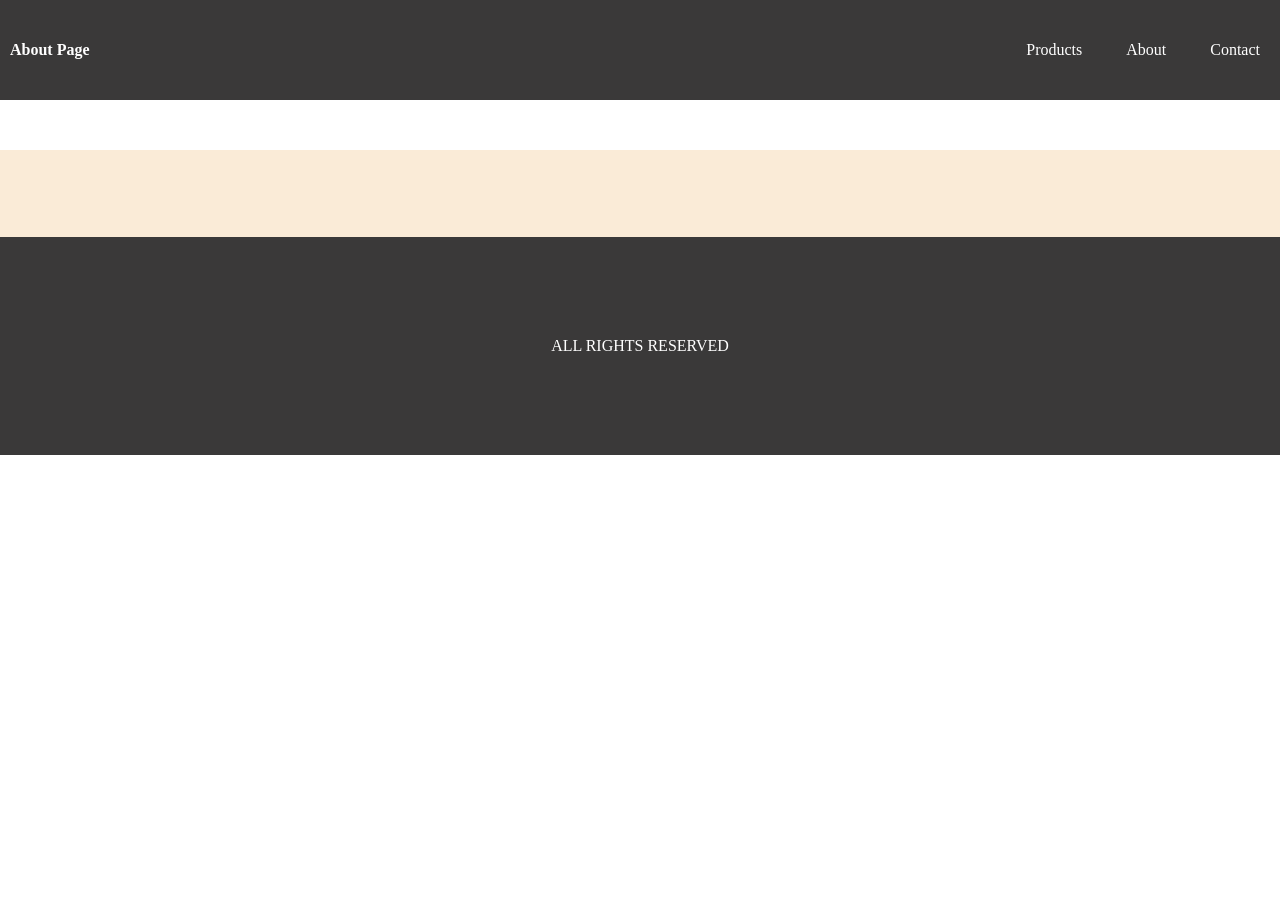
==== about.html @ 54720e0a "first commit" ====
<!DOCTYPE html>
<html lang="en">
<head>
    <meta charset="UTF-8">
    <meta name="viewport" content="width=device-width, initial-scale=1.0">
    <title>Home Page</title>

    <link rel="stylesheet" href="styles.css">
</head>
<body>
    <div>
        <header>
            <div class="nav">
                <label class="hero">About Page</label>
                <ul>
                    <li><a href="home.html">Products</a></li>
                    <li><a href="products.html">About</a></li>
                    <li><a href="contact.html">Contact</a></li>
                </ul>
            </div>
            <h1>  </h1>
        </header>
    </div>
    <div class="body">
        <section>
            <article>
                <h2></h2>
                <p>
                  
                </p>
            </article>  
        </section>
    </div>
    <div>
        <footer>
            ALL RIGHTS RESERVED
        </footer>
    </div>
    
</body>
</html>
---- styles.css ----
body{
    top: 0;
    margin: 0;
}
.hero{
    color: #fff;
    margin: 10px;
    font-weight: bold;

}

.nav{
    width: 100%;
    height: 100px;
    background-color: #3a3939;
    border-bottom-left-radius: 0px;
    border-bottom-right-radius: 0px;
}

.red{
    color: red;
}

.green{
    color: green;
}

.nav{
    display: flex;
    justify-content: space-between;
    align-items: center;
    
}

.nav ul li{
    display: inline;
    margin: 0 10px;
}

.nav ul li a{
    color: #fff;
    text-decoration: none;
    padding: 5px 10px;
}

h1{
    text-align: center;
    margin-top: 50px;
    font-size: 50px;
}

.body{
    display: flex;
    flex-direction: row;
    margin-top: 50px;
    font-size: 22px;
    padding: 30px;
    background-color: antiquewhite;
    
}

footer{
    padding: 100px;
    background-color: #3a3939;
    color: #fff;
    text-align: center;
}
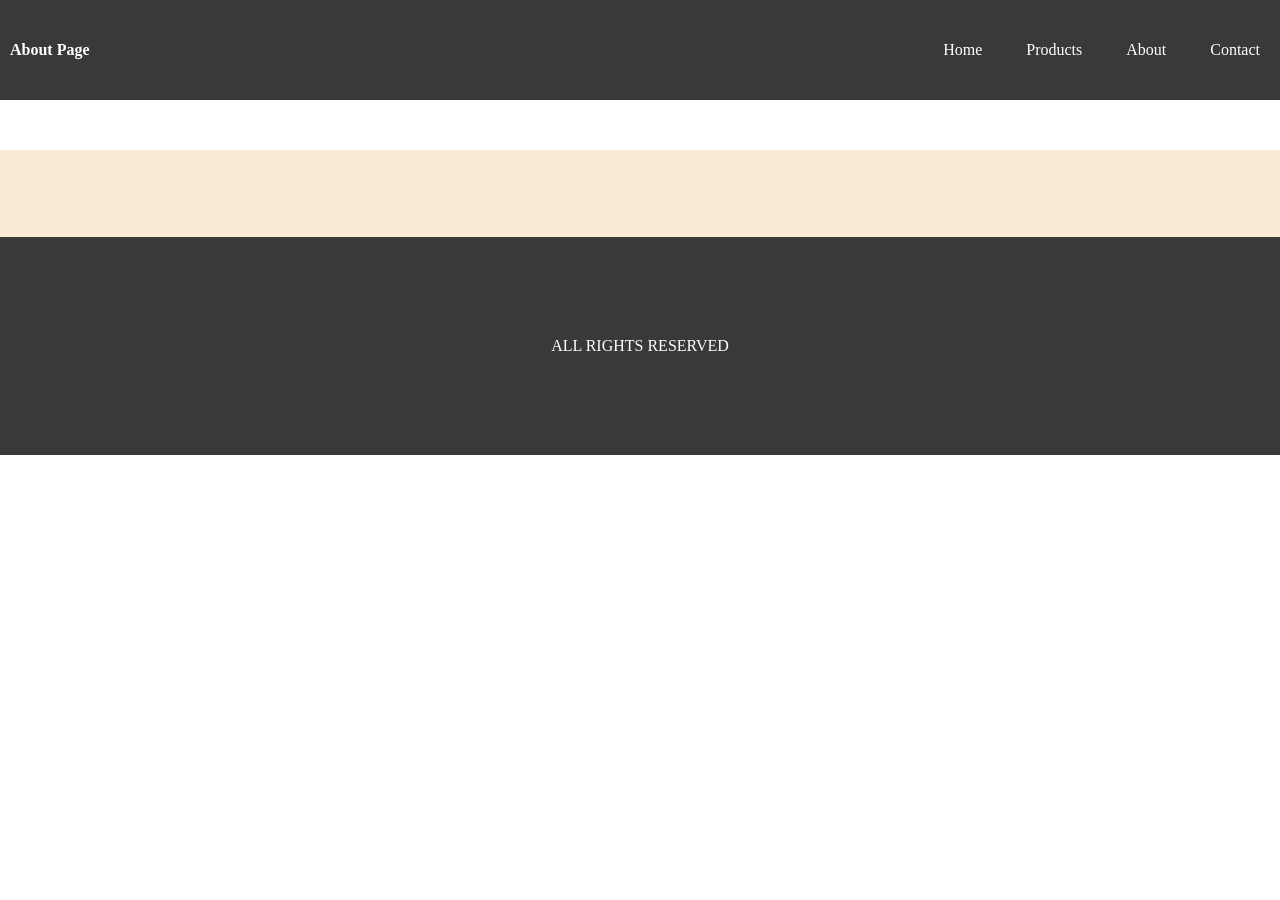
==== commit c14a4a0e: "initial commit" ====
--- a/about.html
+++ b/about.html
@@ -5,7 +5,7 @@
     <meta name="viewport" content="width=device-width, initial-scale=1.0">
     <title>Home Page</title>
 
-    <link rel="stylesheet" href="styles.css">
+    <link rel="stylesheet" href="styled.css">
 </head>
 <body>
     <div>
@@ -13,8 +13,9 @@
             <div class="nav">
                 <label class="hero">About Page</label>
                 <ul>
-                    <li><a href="home.html">Products</a></li>
-                    <li><a href="products.html">About</a></li>
+                    <li><a href="index.html">Home</a></li>
+                    <li><a href="products.html">Products</a></li>
+                    <li><a href="about.html">About</a></li>
                     <li><a href="contact.html">Contact</a></li>
                 </ul>
             </div>
--- a/styled.css
+++ b/styled.css
@@ -0,0 +1,73 @@
+body{
+    top: 0;
+    margin: 0;
+}
+.hero{
+    color: #fff;
+    margin: 10px;
+    font-weight: bold;
+
+}
+
+.nav{
+    width: 100%;
+    height: 100px;
+    background-color: #3a3939;
+    border-bottom-left-radius: 0px;
+    border-bottom-right-radius: 0px;
+}
+
+ul li a:hover {
+  background-color: rgb(90, 89, 88);
+  color: brown;
+  border-radius: 70px;
+}
+
+.red{
+    color: red;
+}
+
+.green{
+    color: green;
+}
+
+.nav{
+    display: flex;
+    justify-content: space-between;
+    align-items: center;
+    
+}
+
+.nav ul li{
+    display: inline;
+    margin: 0 10px;
+}
+
+.nav ul li a{
+    color: #fff;
+    text-decoration: none;
+    padding: 5px 10px;
+}
+
+h1{
+    text-align: center;
+    margin-top: 50px;
+    font-size: 50px;
+}
+
+.body{
+    display: flex;
+    flex-direction: row;
+    margin-top: 50px;
+    font-size: 22px;
+    padding: 30px;
+    background-color: antiquewhite;
+    
+}
+
+footer{
+    padding: 100px;
+    background-color: #3a3939;
+    color: #fff;
+    text-align: center;
+}
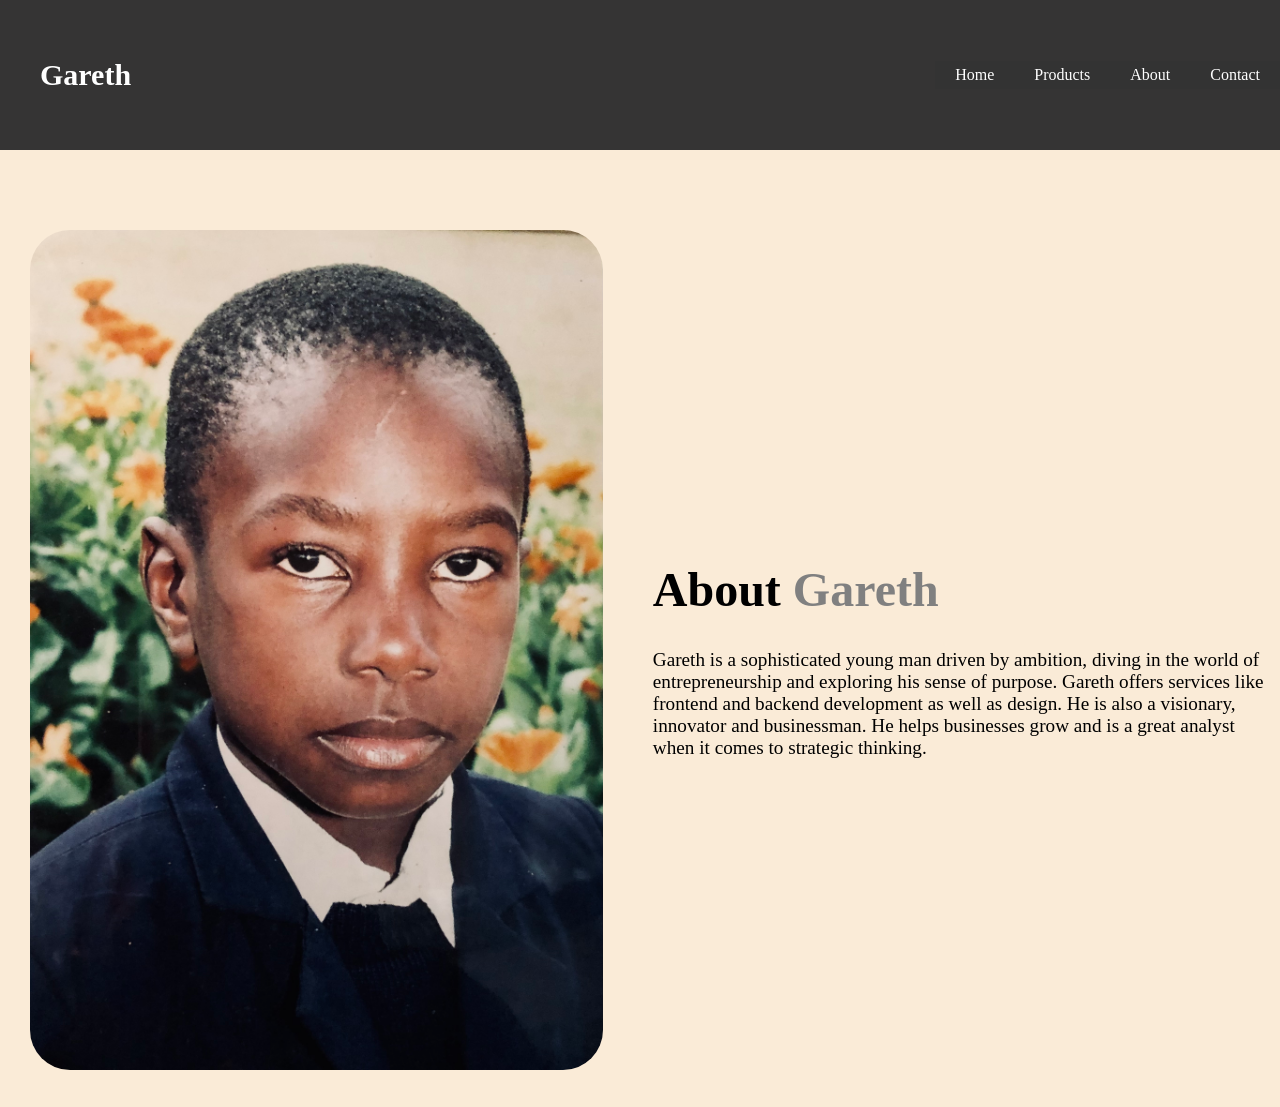
==== commit d7966e09: "intial commit" ====
--- a/about.html
+++ b/about.html
@@ -3,39 +3,65 @@
 <head>
     <meta charset="UTF-8">
     <meta name="viewport" content="width=device-width, initial-scale=1.0">
-    <title>Home Page</title>
+    <title>About - Gareth's Portfolio</title>
 
-    <link rel="stylesheet" href="styled.css">
+    <link rel="stylesheet" href="style.css">
+    <style>
+        @media (max-width: 768px) {
+            .nav ul {
+                flex-direction: column;
+                align-items: center;
+            }
+            .nav ul li {
+                margin: 5px 0;
+            }
+            h1 {
+                font-size: 1.8rem;
+            }
+            h2 {
+                font-size: 1.5rem;
+            }
+            p {
+                font-size: 0.9rem;
+            }
+            .bay {
+                font-size: 0.9rem;
+                padding: 8px 16px;
+            }
+        }
+        @media (min-width: 1200px) {
+            h1 {
+                font-size: 3rem;
+            }
+            h2 {
+                font-size: 2.5rem;
+            }
+            p {
+                font-size: 1.2rem;
+            }
+        }
+    </style>
 </head>
 <body>
-    <div>
-        <header>
-            <div class="nav">
-                <label class="hero">About Page</label>
-                <ul>
-                    <li><a href="index.html">Home</a></li>
-                    <li><a href="products.html">Products</a></li>
-                    <li><a href="about.html">About</a></li>
-                    <li><a href="contact.html">Contact</a></li>
-                </ul>
-            </div>
-            <h1>  </h1>
-        </header>
+    <div class="nav">
+        <label class="hero">Gareth</label>
+        <ul>
+            <li><a href="index.html">Home</a></li>
+            <li><a href="products.html">Products</a></li>
+            <li><a href="about.html">About</a></li>
+            <li><a href="contact.html">Contact</a></li>
+            
+        </ul>
+    </div >
+    <div class="body">
+        <div class="pic"><img src="image0.jpeg" alt="" width="100%" height="auto" ></div>
+        <div>
+            <h1>About <span class="red">Gareth</span></h1>
+            <p> 
+              Gareth is a sophisticated young man driven by ambition, diving in the world of entrepreneurship and exploring his sense of purpose. Gareth offers services like frontend and backend development as well as design. He is also a visionary, innovator and businessman. He helps businesses grow and is a great analyst when it comes to strategic thinking.
+            </p>
+        </div>
     </div>
-    <div class="body">
-        <section>
-            <article>
-                <h2></h2>
-                <p>
-                  
-                </p>
-            </article>  
-        </section>
-    </div>
-    <div>
-        <footer>
-            ALL RIGHTS RESERVED
-        </footer>
     </div>
     
 </body>
--- a/style.css
+++ b/style.css
@@ -0,0 +1,253 @@
+﻿/*Base style for mobile devices*/
+
+body{
+    top: 0;
+    margin: 0;
+    background-color: antiquewhite;
+    color: brown;
+}
+
+/*For devices with a minimum width of 768px */
+@media screen  and (min-width: 100% ){
+    body{
+    background-color: antiquewhite;
+    color: white;
+    
+}
+}
+
+@media screen  and (max-width: 100% ){
+    body{
+    background-color: antiquewhite;
+    color: white;
+}
+}
+
+*{
+    box-sizing: border-box;
+}
+
+span{
+    color: brown;
+}
+
+
+.hero{
+    color: #fff;
+    margin: 10px;
+    font-weight: bold;
+    font-size: 30px;
+    padding: 30px;
+}
+
+ul {
+  list-style-type: none;
+  margin: 0;
+  padding: 0;
+  background-color: #333333;
+  display: flex;
+}
+
+ul li a {
+  display: block;
+  color: white;
+  padding: 14px 16px;
+  text-decoration: none;
+}
+
+ul li a:hover {
+  background-color: rgb(90, 89, 88);
+  color: brown;
+  border-radius: 70px;
+}
+
+/* For viewport width 600px or less, make the menu links stack on top of each other */
+@media screen and (max-width: 600px) {
+  ul {flex-direction: column;}
+}
+
+.nav{
+    width: 100%;
+    height: 150px;
+    background-color: rgb(53, 52, 52);
+    border-bottom-left-radius: 0px;
+    border-bottom-right-radius: 0px;
+    border: brown;
+}
+
+.red{
+    color: grey;
+}
+
+.green{
+    color: black;
+}
+
+.nav{
+    display: flex;
+    justify-content: space-between;
+    align-items: center;
+    
+}
+
+.nav ul li{
+    display: inline;
+    margin: 0 10px;
+}
+
+.nav ul li a{
+    color: #ffffff;
+    text-decoration: none;
+    padding: 5px 10px;
+}
+
+.body{
+    display: flex;
+    justify-content: space-evenly;
+    align-items: center;
+    margin-top: 50px;
+    font-size: 30px;
+    color: black;
+    
+}
+
+.pic img{
+    border-radius: 40px;
+}
+
+.pic{
+    width: auto;
+    height: auto;
+    margin-right: 20px;
+    padding: 30px;
+}
+
+
+
+button{
+    padding: 10px 20px;
+    background-color: #000000;
+    color: #fff;
+    border: none;
+    cursor: pointer;
+    border-radius: 20px;
+    width: 150px;
+    height: 50px;
+}
+
+
+
+h2{
+    font-size: 50px;
+    color: black;
+    text-align: center;
+
+}
+
+.just{
+    display: flex;
+    flex-direction: row;
+    margin-top: 50px;
+    font-size: 35px;
+    color: black;
+    padding: 30px;
+    background-color: antiquewhite;
+    height: 850px;
+    text-align: left;
+}
+
+.projects{
+    display: grid;
+    display: flex;
+    justify-content: space-evenly;
+    align-items: center;
+    margin-top: 50px;
+    font-size: 30px;
+    color: black;
+
+}
+
+.all{
+    text-align: center;
+}
+
+.pop{
+    text-decoration: none;
+    list-style: none;
+}
+
+.projects img{
+    border-radius: 30px;
+    margin: 20px;
+    width: 400px;
+    height: 400px;
+    justify-content: space-evenly;
+}
+
+.projects p{
+    font-size: 30px;
+    color: #000000;
+    padding: 20px;
+}
+
+.design{
+    margin: 20px;
+}
+
+.design img{
+    border-radius: 30px;
+}
+
+section{
+    display: flex;
+    flex-direction: row;
+    margin-top: 50px;
+    font-size: 22px;
+    padding: 30px;
+    background-color: antiquewhite;
+    color: black;
+}
+
+.connect{
+    display: flex;
+    flex-direction: row;
+    margin-top: 50px;
+    font-size: 22px;
+    padding: 30px;
+    background-color: antiquewhite;
+    color: black;
+    
+}
+
+.bay a{
+    text-decoration: none;
+    font-size: medium;
+    color: #fff;
+}
+
+.card{
+    background-color: #fff;
+    padding: 20px;
+    margin: 10px;
+    border-radius: 10px;
+    box-shadow: 0 2px 5px rgba(0,0,0,0.1);
+    font-size: 25px;
+    display: grid;
+    justify-content: space-evenly;
+}
+
+
+footer{
+    padding: 70px;
+    background-color: #3a3939;
+    color: #fff;
+    text-align: center;
+}
+
+button:hover {
+  background-color: gray;
+  color: black;
+  border-radius: 70px;
+}
+
+
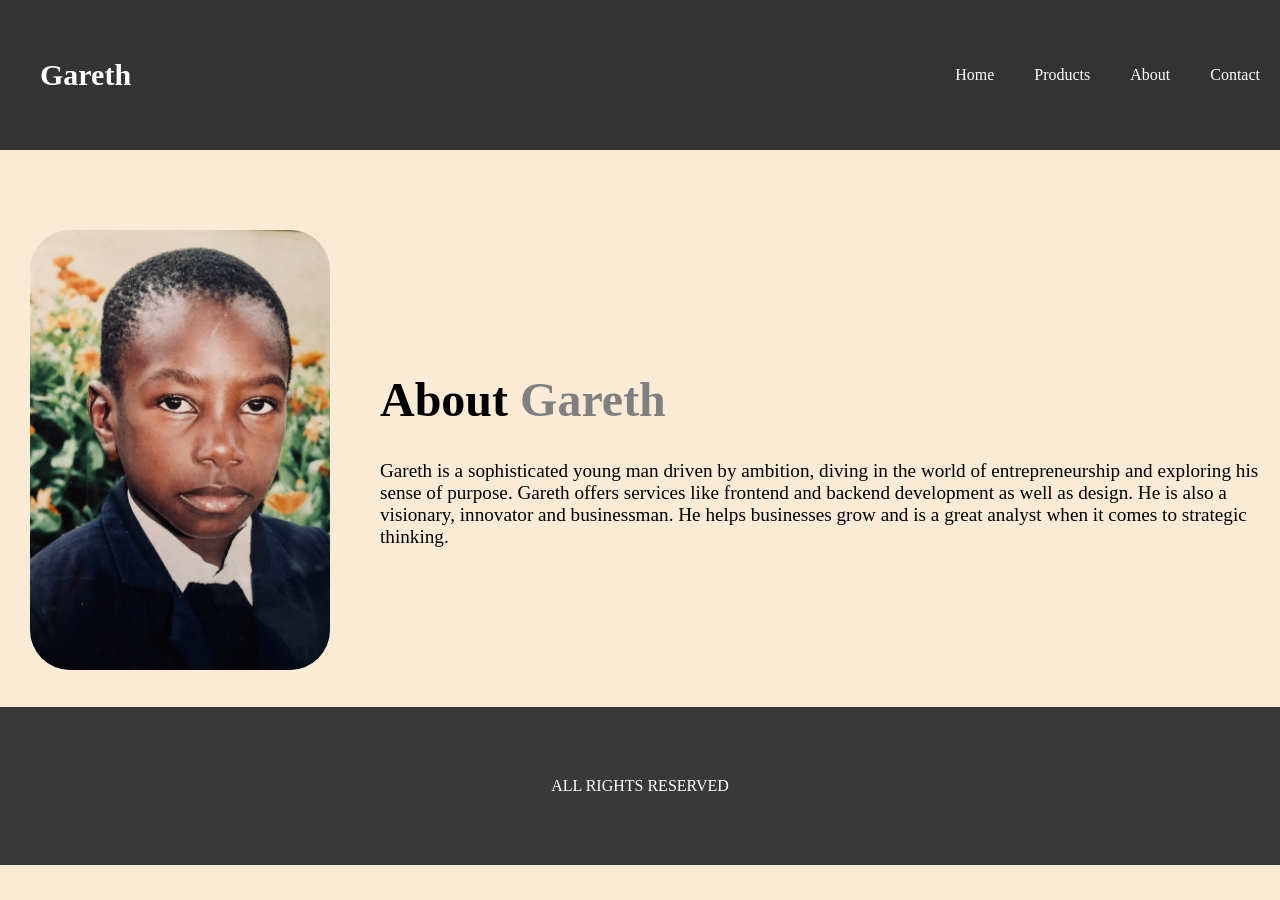
==== commit 04c6df27: "initial commit" ====
--- a/about.html
+++ b/about.html
@@ -64,5 +64,11 @@
     </div>
     </div>
     
+    <div>
+        <footer>
+            ALL RIGHTS RESERVED
+        </footer>
+    </div>
+
 </body>
 </html>
--- a/style.css
+++ b/style.css
@@ -113,6 +113,8 @@
 
 .pic img{
     border-radius: 40px;
+    width: 300px;
+    height: auto;
 }
 
 .pic{
@@ -169,6 +171,9 @@
 
 .all{
     text-align: center;
+    display: flex;
+    align-items: center;
+    margin: 20px;
 }
 
 .pop{
@@ -179,8 +184,8 @@
 .projects img{
     border-radius: 30px;
     margin: 20px;
-    width: 400px;
-    height: 400px;
+    width: 200px;
+    height: 200px;
     justify-content: space-evenly;
 }
 
@@ -206,17 +211,19 @@
     padding: 30px;
     background-color: antiquewhite;
     color: black;
+    width: 100%;
 }
 
 .connect{
     display: flex;
-    flex-direction: row;
+    justify-content: space-between;
+    align-items: center;
     margin-top: 50px;
     font-size: 22px;
     padding: 30px;
     background-color: antiquewhite;
     color: black;
-    
+    width: 100%;
 }
 
 .bay a{
@@ -228,12 +235,12 @@
 .card{
     background-color: #fff;
     padding: 20px;
-    margin: 10px;
+    margin: 0 5px;
     border-radius: 10px;
     box-shadow: 0 2px 5px rgba(0,0,0,0.1);
     font-size: 25px;
-    display: grid;
-    justify-content: space-evenly;
+    flex: 1;
+    text-align: center;
 }
 
 
@@ -250,4 +257,54 @@
   border-radius: 70px;
 }
 
-
+.form {
+    max-width: 400px;
+    margin: 50px auto;
+    padding: 20px;
+    background-color: #fff;
+    border-radius: 10px;
+    box-shadow: 0 2px 5px rgba(0,0,0,0.1);
+    text-align: center;
+}
+
+.form h2 {
+    color: black;
+    margin-bottom: 20px;
+}
+
+.form form {
+    display: flex;
+    flex-direction: column;
+}
+
+.form label {
+    margin-bottom: 5px;
+    color: black;
+    text-align: left;
+}
+
+.form input {
+    padding: 10px;
+    margin-bottom: 15px;
+    border: 1px solid #ccc;
+    border-radius: 5px;
+    font-size: 16px;
+}
+
+.form button {
+    padding: 10px;
+    background-color: #000;
+    color: #fff;
+    border: none;
+    border-radius: 5px;
+    cursor: pointer;
+    font-size: 16px;
+    width: auto;
+    margin: 0 auto;
+}
+
+.form button:hover {
+    background-color: gray;
+}
+
+
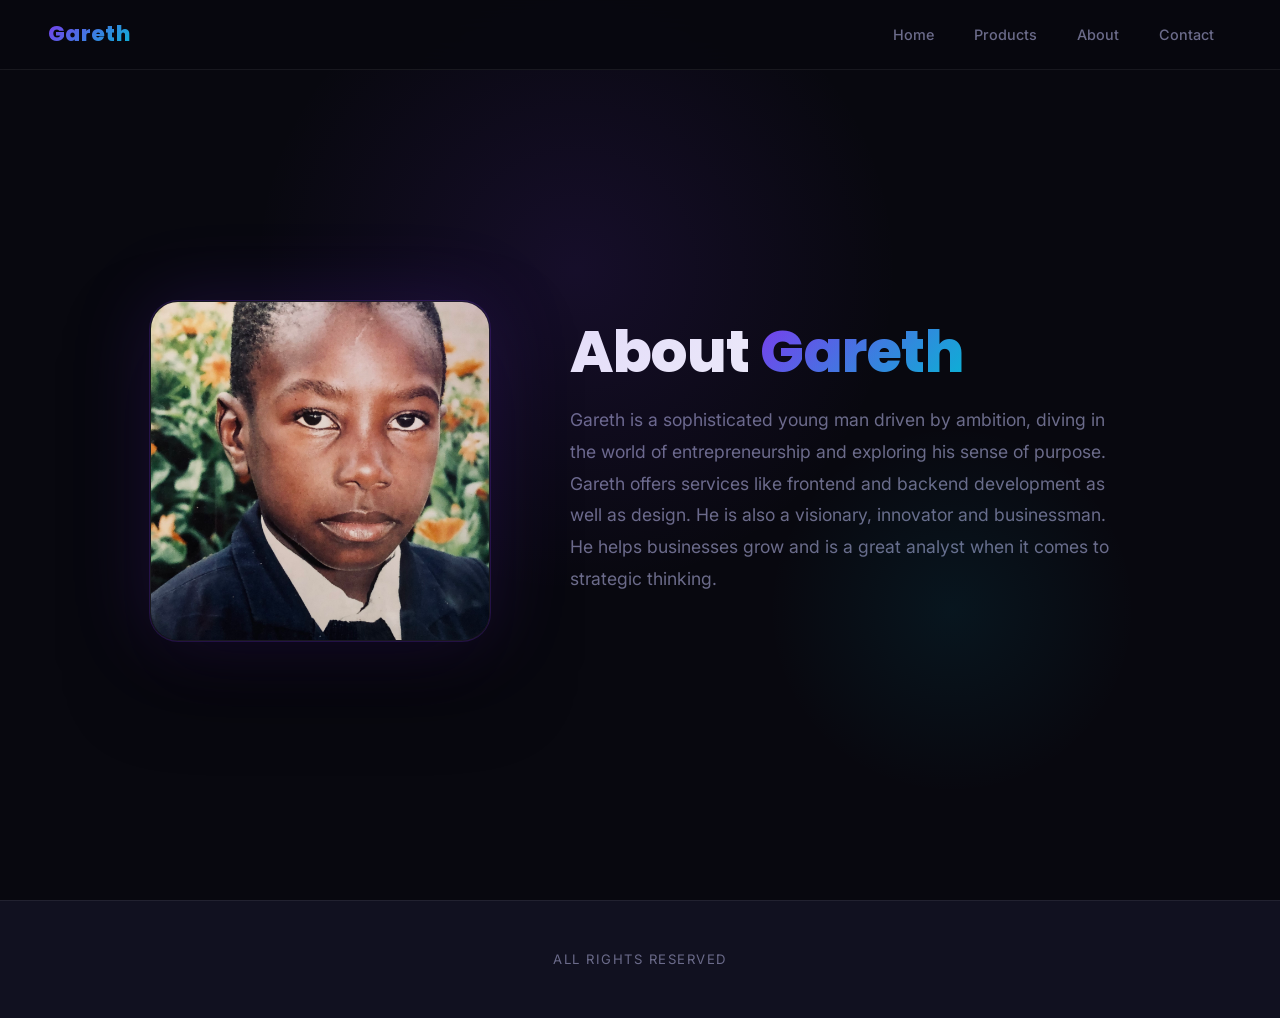
==== commit 5babd5d1: "Redesign portfolio with premium dark theme and fix HTML bugs - Complete CSS overhaul: dark theme (#0" ====
--- a/about.html
+++ b/about.html
@@ -5,54 +5,41 @@
     <meta name="viewport" content="width=device-width, initial-scale=1.0">
     <title>About - Gareth's Portfolio</title>
 
+    <link rel="preconnect" href="https://fonts.googleapis.com">
+    <link rel="preconnect" href="https://fonts.gstatic.com" crossorigin>
+    <link href="https://fonts.googleapis.com/css2?family=Poppins:wght@300;400;500;600;700;800&family=Inter:wght@300;400;500;600&display=swap" rel="stylesheet">
     <link rel="stylesheet" href="style.css">
-    <style>
-        @media (max-width: 768px) {
-            .nav ul {
-                flex-direction: column;
-                align-items: center;
-            }
-            .nav ul li {
-                margin: 5px 0;
-            }
-            h1 {
-                font-size: 1.8rem;
-            }
-            h2 {
-                font-size: 1.5rem;
-            }
-            p {
-                font-size: 0.9rem;
-            }
-            .bay {
-                font-size: 0.9rem;
-                padding: 8px 16px;
-            }
-        }
-        @media (min-width: 1200px) {
-            h1 {
-                font-size: 3rem;
-            }
-            h2 {
-                font-size: 2.5rem;
-            }
-            p {
-                font-size: 1.2rem;
-            }
-        }
-    </style>
 </head>
 <body>
     <div class="nav">
         <label class="hero">Gareth</label>
-        <ul>
+
+        <!-- Hamburger button -->
+        <div class="hamburger" id="hamburger">
+            <span></span>
+            <span></span>
+            <span></span>
+        </div>
+
+        <!-- Desktop nav -->
+        <ul class="nav-links">
             <li><a href="index.html">Home</a></li>
             <li><a href="products.html">Products</a></li>
             <li><a href="about.html">About</a></li>
             <li><a href="contact.html">Contact</a></li>
-            
         </ul>
-    </div >
+    </div>
+
+    <!-- Mobile menu (right side) -->
+    <div class="mobile-menu" id="mobileMenu">
+        <a href="index.html">Home</a>
+        <a href="products.html">Products</a>
+        <a href="about.html">About</a>
+        <a href="contact.html">Contact</a>
+    </div>
+
+    <!-- Overlay -->
+    <div class="overlay" id="overlay"></div>
     <div class="body">
         <div class="pic"><img src="image0.jpeg" alt="" width="100%" height="auto" ></div>
         <div>
@@ -62,13 +49,27 @@
             </p>
         </div>
     </div>
-    </div>
-    
+
     <div>
         <footer>
             ALL RIGHTS RESERVED
         </footer>
     </div>
 
+    <script>
+        const hamburger = document.getElementById('hamburger');
+        const mobileMenu = document.getElementById('mobileMenu');
+        const overlay = document.getElementById('overlay');
+
+        hamburger.addEventListener('click', () => {
+            mobileMenu.classList.toggle('active');
+            overlay.classList.toggle('active');
+        });
+
+        overlay.addEventListener('click', () => {
+            mobileMenu.classList.remove('active');
+            overlay.classList.remove('active');
+        });
+    </script>
 </body>
 </html>
--- a/style.css
+++ b/style.css
@@ -1,310 +1,665 @@
-﻿/*Base style for mobile devices*/
-
-body{
+@import url('https://fonts.googleapis.com/css2?family=Poppins:wght@300;400;500;600;700;800&family=Inter:wght@300;400;500;600&display=swap');
+
+/* === RESET & BASE === */
+*, *::before, *::after {
+    margin: 0;
+    padding: 0;
+    box-sizing: border-box;
+}
+
+:root {
+    --bg:        #08080f;
+    --surface:   #111120;
+    --surface-2: #18182a;
+    --border:    rgba(255, 255, 255, 0.07);
+    --accent:    #7c3aed;
+    --accent-2:  #06b6d4;
+    --text:      #f0f0fa;
+    --muted:     #6b6b8a;
+    --nav-h:     70px;
+}
+
+html {
+    scroll-behavior: smooth;
+}
+
+body {
+    background-color: var(--bg);
+    color: var(--text);
+    font-family: 'Inter', sans-serif;
+    line-height: 1.6;
+    overflow-x: hidden;
+}
+
+ul {
+    list-style: none;
+    margin: 0;
+    padding: 0;
+}
+
+/* === NAV === */
+.nav {
+    position: fixed;
     top: 0;
-    margin: 0;
-    background-color: antiquewhite;
-    color: brown;
-}
-
-/*For devices with a minimum width of 768px */
-@media screen  and (min-width: 100% ){
-    body{
-    background-color: antiquewhite;
-    color: white;
-    
-}
-}
-
-@media screen  and (max-width: 100% ){
-    body{
-    background-color: antiquewhite;
-    color: white;
-}
-}
-
-*{
-    box-sizing: border-box;
-}
-
-span{
-    color: brown;
-}
-
-
-.hero{
+    left: 0;
+    right: 0;
+    z-index: 1100;
+    height: var(--nav-h);
+    display: flex;
+    align-items: center;
+    justify-content: space-between;
+    padding: 0 48px;
+    background: rgba(8, 8, 15, 0.85);
+    backdrop-filter: blur(24px);
+    -webkit-backdrop-filter: blur(24px);
+    border-bottom: 1px solid var(--border);
+}
+
+.hero {
+    font-family: 'Poppins', sans-serif;
+    font-weight: 800;
+    font-size: 1.35rem;
+    background: linear-gradient(135deg, var(--accent), var(--accent-2));
+    -webkit-background-clip: text;
+    -webkit-text-fill-color: transparent;
+    background-clip: text;
+    letter-spacing: 0.3px;
+}
+
+.nav-links {
+    display: flex;
+    gap: 4px;
+}
+
+.nav-links li a {
+    color: var(--muted);
+    text-decoration: none;
+    font-size: 0.9rem;
+    font-weight: 500;
+    padding: 8px 18px;
+    border-radius: 10px;
+    transition: color 0.2s, background 0.2s;
+    display: block;
+}
+
+.nav-links li a:hover {
+    color: var(--text);
+    background: var(--surface);
+}
+
+/* === HAMBURGER === */
+.hamburger {
+    display: none;
+    flex-direction: column;
+    cursor: pointer;
+    z-index: 1200;
+    gap: 5px;
+    padding: 4px;
+}
+
+.hamburger span {
+    width: 24px;
+    height: 2px;
+    background: var(--text);
+    border-radius: 2px;
+    transition: 0.3s;
+}
+
+/* === MOBILE MENU === */
+.mobile-menu {
+    position: fixed;
+    top: 0;
+    right: -300px;
+    width: 280px;
+    height: 100vh;
+    background: var(--surface);
+    border-left: 1px solid var(--border);
+    display: flex;
+    flex-direction: column;
+    padding-top: 100px;
+    padding-left: 32px;
+    gap: 4px;
+    transition: right 0.35s cubic-bezier(0.4, 0, 0.2, 1);
+    z-index: 1000;
+}
+
+.mobile-menu a {
+    color: var(--muted);
+    text-decoration: none;
+    font-size: 1.05rem;
+    font-weight: 500;
+    padding: 14px 0;
+    border-bottom: 1px solid var(--border);
+    transition: color 0.2s;
+}
+
+.mobile-menu a:last-child {
+    border-bottom: none;
+}
+
+.mobile-menu a:hover {
+    color: var(--text);
+}
+
+.mobile-menu.active {
+    right: 0;
+}
+
+/* === OVERLAY === */
+.overlay {
+    position: fixed;
+    inset: 0;
+    background: rgba(0, 0, 0, 0.65);
+    backdrop-filter: blur(4px);
+    display: none;
+    z-index: 900;
+}
+
+.overlay.active {
+    display: block;
+}
+
+/* === HERO SECTION === */
+.body {
+    display: flex;
+    justify-content: center;
+    align-items: center;
+    gap: 80px;
+    min-height: 100vh;
+    padding: calc(var(--nav-h) + 80px) 80px 100px;
+    position: relative;
+    overflow: hidden;
+}
+
+.body::before {
+    content: '';
+    position: absolute;
+    top: 30%;
+    left: 45%;
+    transform: translate(-50%, -50%);
+    width: 700px;
+    height: 700px;
+    background: radial-gradient(circle, rgba(124, 58, 237, 0.12) 0%, transparent 65%);
+    pointer-events: none;
+}
+
+.body::after {
+    content: '';
+    position: absolute;
+    bottom: 10%;
+    right: 10%;
+    width: 400px;
+    height: 400px;
+    background: radial-gradient(circle, rgba(6, 182, 212, 0.08) 0%, transparent 65%);
+    pointer-events: none;
+}
+
+.pic {
+    flex-shrink: 0;
+}
+
+.pic img {
+    width: 340px;
+    height: 340px;
+    object-fit: cover;
+    border-radius: 28px;
+    border: 1px solid var(--border);
+    box-shadow:
+        0 0 0 1px rgba(124, 58, 237, 0.2),
+        0 0 80px rgba(124, 58, 237, 0.18),
+        0 40px 80px rgba(0, 0, 0, 0.5);
+}
+
+.body > div:last-child {
+    max-width: 560px;
+}
+
+h1 {
+    font-family: 'Poppins', sans-serif;
+    font-size: 3.6rem;
+    font-weight: 800;
+    line-height: 1.12;
+    margin-bottom: 20px;
+    color: var(--text);
+    letter-spacing: -0.5px;
+}
+
+.body p {
+    font-size: 1.1rem;
+    color: var(--muted);
+    margin-bottom: 36px;
+    line-height: 1.8;
+    font-weight: 400;
+}
+
+.red {
+    background: linear-gradient(135deg, var(--accent), var(--accent-2));
+    -webkit-background-clip: text;
+    -webkit-text-fill-color: transparent;
+    background-clip: text;
+}
+
+.green {
+    color: var(--text);
+}
+
+span {
+    /* no forced color — let context control it */
+}
+
+/* === BUTTONS === */
+button {
+    display: inline-flex;
+    align-items: center;
+    justify-content: center;
+    padding: 14px 32px;
+    background: linear-gradient(135deg, var(--accent), var(--accent-2));
     color: #fff;
-    margin: 10px;
-    font-weight: bold;
-    font-size: 30px;
-    padding: 30px;
-}
-
-ul {
-  list-style-type: none;
-  margin: 0;
-  padding: 0;
-  background-color: #333333;
-  display: flex;
-}
-
-ul li a {
-  display: block;
-  color: white;
-  padding: 14px 16px;
-  text-decoration: none;
-}
-
-ul li a:hover {
-  background-color: rgb(90, 89, 88);
-  color: brown;
-  border-radius: 70px;
-}
-
-/* For viewport width 600px or less, make the menu links stack on top of each other */
-@media screen and (max-width: 600px) {
-  ul {flex-direction: column;}
-}
-
-.nav{
-    width: 100%;
-    height: 150px;
-    background-color: rgb(53, 52, 52);
-    border-bottom-left-radius: 0px;
-    border-bottom-right-radius: 0px;
-    border: brown;
-}
-
-.red{
-    color: grey;
-}
-
-.green{
-    color: black;
-}
-
-.nav{
-    display: flex;
-    justify-content: space-between;
-    align-items: center;
-    
-}
-
-.nav ul li{
-    display: inline;
-    margin: 0 10px;
-}
-
-.nav ul li a{
-    color: #ffffff;
-    text-decoration: none;
-    padding: 5px 10px;
-}
-
-.body{
-    display: flex;
-    justify-content: space-evenly;
-    align-items: center;
-    margin-top: 50px;
-    font-size: 30px;
-    color: black;
-    
-}
-
-.pic img{
-    border-radius: 40px;
-    width: 300px;
-    height: auto;
-}
-
-.pic{
+    border: none;
+    border-radius: 12px;
+    cursor: pointer;
+    font-family: 'Inter', sans-serif;
+    font-size: 0.95rem;
+    font-weight: 600;
+    letter-spacing: 0.2px;
+    transition: transform 0.2s ease, box-shadow 0.2s ease;
     width: auto;
     height: auto;
-    margin-right: 20px;
-    padding: 30px;
-}
-
-
-
-button{
-    padding: 10px 20px;
-    background-color: #000000;
+}
+
+button:hover {
+    transform: translateY(-2px);
+    box-shadow: 0 8px 32px rgba(124, 58, 237, 0.45);
+    border-radius: 12px;
+    background: linear-gradient(135deg, #6d28d9, #0891b2);
     color: #fff;
-    border: none;
-    cursor: pointer;
+}
+
+.bay {
+    display: inline-flex;
+    align-items: center;
+    justify-content: center;
+    padding: 14px 32px;
+    background: linear-gradient(135deg, var(--accent), var(--accent-2));
+    border-radius: 12px;
+    transition: transform 0.2s ease, box-shadow 0.2s ease;
+    font-size: 0.95rem;
+    font-weight: 600;
+}
+
+.bay:hover {
+    transform: translateY(-2px);
+    box-shadow: 0 8px 32px rgba(124, 58, 237, 0.45);
+    background: linear-gradient(135deg, #6d28d9, #0891b2);
+}
+
+.bay a {
+    color: #fff;
+    text-decoration: none;
+    font-size: inherit;
+    font-weight: 600;
+}
+
+/* === SECTION HEADINGS === */
+h2 {
+    font-family: 'Poppins', sans-serif;
+    font-size: 2.6rem;
+    font-weight: 700;
+    color: var(--text);
+    text-align: center;
+    letter-spacing: -0.3px;
+}
+
+h2 span strong,
+h2 strong {
+    background: linear-gradient(135deg, var(--accent), var(--accent-2));
+    -webkit-background-clip: text;
+    -webkit-text-fill-color: transparent;
+    background-clip: text;
+    font-weight: 800;
+}
+
+/* === ABOUT SECTION === */
+.about-wrapper {
+    padding: 100px 80px 0;
+}
+
+.just {
+    background: var(--surface);
+    border: 1px solid var(--border);
+    border-radius: 24px;
+    padding: 50px 60px;
+    margin: 40px 80px;
+    height: auto;
+    font-size: 1.1rem;
+    color: var(--muted);
+    line-height: 1.85;
+}
+
+.just p strong {
+    color: var(--text);
+}
+
+/* === PROJECTS === */
+.projects-wrapper {
+    padding: 80px 80px 0;
+}
+
+.projects {
+    display: flex;
+    justify-content: center;
+    gap: 28px;
+    flex-wrap: wrap;
+    margin-top: 50px;
+}
+
+.all {
+    background: var(--surface);
+    border: 1px solid var(--border);
     border-radius: 20px;
-    width: 150px;
-    height: 50px;
-}
-
-
-
-h2{
-    font-size: 50px;
-    color: black;
+    overflow: hidden;
     text-align: center;
-
-}
-
-.just{
-    display: flex;
-    flex-direction: row;
+    flex: 0 0 300px;
+    transition: transform 0.3s ease, box-shadow 0.3s ease, border-color 0.3s ease;
+    display: flex;
+    flex-direction: column;
+    margin: 0;
+}
+
+.all:hover {
+    transform: translateY(-10px);
+    border-color: rgba(124, 58, 237, 0.45);
+    box-shadow: 0 24px 60px rgba(124, 58, 237, 0.18);
+}
+
+.all > div:first-child {
+    overflow: hidden;
+    height: 210px;
+}
+
+.projects img {
+    width: 100%;
+    height: 210px;
+    object-fit: cover;
+    border-radius: 0;
+    margin: 0;
+    transition: transform 0.4s ease;
+    display: block;
+}
+
+.all:hover .projects img {
+    transform: scale(1.06);
+}
+
+.pop {
+    padding: 20px 24px;
+}
+
+.projects p {
+    font-size: 1rem;
+    color: var(--muted);
+    padding: 0;
+    margin: 0;
+    font-weight: 500;
+}
+
+.projects p span {
+    color: var(--text);
+    font-weight: 600;
+    background: linear-gradient(135deg, var(--accent), var(--accent-2));
+    -webkit-background-clip: text;
+    -webkit-text-fill-color: transparent;
+    background-clip: text;
+}
+
+.design {
+    margin: 40px 80px 80px;
+    border-radius: 20px;
+    overflow: hidden;
+    border: 1px solid var(--border);
+}
+
+.design img {
+    border-radius: 0;
+    display: block;
+}
+
+/* === CONTACT SECTION === */
+section {
+    background: var(--surface);
+    padding: 100px 80px;
+    font-size: 1rem;
+    color: var(--text);
+    width: 100%;
+    display: flex;
+    flex-direction: column;
+}
+
+article h2 {
+    margin-bottom: 16px;
+}
+
+article > h2 + p,
+article > p {
+    color: var(--muted);
+    text-align: center;
+    margin-bottom: 50px;
+    font-size: 1rem;
+}
+
+.connect {
+    display: grid;
+    grid-template-columns: repeat(4, 1fr);
+    gap: 20px;
     margin-top: 50px;
-    font-size: 35px;
-    color: black;
-    padding: 30px;
-    background-color: antiquewhite;
-    height: 850px;
+    padding: 0;
+    background: transparent;
+    width: 100%;
+    align-items: unset;
+}
+
+.card {
+    background: var(--bg);
+    border: 1px solid var(--border);
+    border-radius: 18px;
+    padding: 32px 20px;
+    font-size: 0.95rem;
+    text-align: center;
+    transition: transform 0.3s ease, box-shadow 0.3s ease, border-color 0.3s ease;
+    flex: unset;
+    margin: 0;
+    color: var(--muted);
+}
+
+.card:hover {
+    border-color: rgba(124, 58, 237, 0.45);
+    transform: translateY(-5px);
+    box-shadow: 0 16px 48px rgba(124, 58, 237, 0.14);
+}
+
+.card h3 {
+    font-family: 'Poppins', sans-serif;
+    font-size: 1rem;
+    font-weight: 600;
+    margin-bottom: 10px;
+    color: var(--text);
+}
+
+.card h3 span,
+.card h3 strong {
+    background: linear-gradient(135deg, var(--accent), var(--accent-2));
+    -webkit-background-clip: text;
+    -webkit-text-fill-color: transparent;
+    background-clip: text;
+}
+
+/* === FORM === */
+.form {
+    max-width: 520px;
+    margin: 100px auto;
+    padding: 56px 48px;
+    background: var(--surface);
+    border: 1px solid var(--border);
+    border-radius: 28px;
+    text-align: center;
+    box-shadow: 0 40px 80px rgba(0, 0, 0, 0.3);
+}
+
+.form h2 {
+    margin-bottom: 36px;
+}
+
+.form form {
+    display: flex;
+    flex-direction: column;
+    gap: 16px;
     text-align: left;
 }
 
-.projects{
-    display: grid;
-    display: flex;
-    justify-content: space-evenly;
-    align-items: center;
-    margin-top: 50px;
-    font-size: 30px;
-    color: black;
-
-}
-
-.all{
+.form label {
+    color: var(--muted);
+    font-size: 0.82rem;
+    font-weight: 600;
+    letter-spacing: 0.5px;
+    text-transform: uppercase;
+    margin-bottom: -6px;
+}
+
+.form input {
+    padding: 14px 16px;
+    background: var(--bg);
+    border: 1px solid var(--border);
+    border-radius: 10px;
+    color: var(--text);
+    font-size: 0.95rem;
+    font-family: 'Inter', sans-serif;
+    transition: border-color 0.2s;
+    margin-bottom: 0;
+}
+
+.form input:focus {
+    outline: none;
+    border-color: var(--accent);
+    box-shadow: 0 0 0 3px rgba(124, 58, 237, 0.15);
+}
+
+.form button {
+    margin-top: 8px;
+    width: 100%;
+    padding: 15px;
+}
+
+/* === FOOTER === */
+footer {
+    padding: 48px 40px;
+    background: var(--surface);
+    border-top: 1px solid var(--border);
+    color: var(--muted);
     text-align: center;
-    display: flex;
-    align-items: center;
-    margin: 20px;
-}
-
-.pop{
-    text-decoration: none;
-    list-style: none;
-}
-
-.projects img{
-    border-radius: 30px;
-    margin: 20px;
-    width: 200px;
-    height: 200px;
-    justify-content: space-evenly;
-}
-
-.projects p{
-    font-size: 30px;
-    color: #000000;
-    padding: 20px;
-}
-
-.design{
-    margin: 20px;
-}
-
-.design img{
-    border-radius: 30px;
-}
-
-section{
-    display: flex;
-    flex-direction: row;
-    margin-top: 50px;
-    font-size: 22px;
-    padding: 30px;
-    background-color: antiquewhite;
-    color: black;
-    width: 100%;
-}
-
-.connect{
-    display: flex;
-    justify-content: space-between;
-    align-items: center;
-    margin-top: 50px;
-    font-size: 22px;
-    padding: 30px;
-    background-color: antiquewhite;
-    color: black;
-    width: 100%;
-}
-
-.bay a{
-    text-decoration: none;
-    font-size: medium;
-    color: #fff;
-}
-
-.card{
-    background-color: #fff;
-    padding: 20px;
-    margin: 0 5px;
-    border-radius: 10px;
-    box-shadow: 0 2px 5px rgba(0,0,0,0.1);
-    font-size: 25px;
-    flex: 1;
-    text-align: center;
-}
-
-
-footer{
-    padding: 70px;
-    background-color: #3a3939;
-    color: #fff;
-    text-align: center;
-}
-
-button:hover {
-  background-color: gray;
-  color: black;
-  border-radius: 70px;
-}
-
-.form {
-    max-width: 400px;
-    margin: 50px auto;
-    padding: 20px;
-    background-color: #fff;
-    border-radius: 10px;
-    box-shadow: 0 2px 5px rgba(0,0,0,0.1);
-    text-align: center;
-}
-
-.form h2 {
-    color: black;
-    margin-bottom: 20px;
-}
-
-.form form {
-    display: flex;
-    flex-direction: column;
-}
-
-.form label {
-    margin-bottom: 5px;
-    color: black;
-    text-align: left;
-}
-
-.form input {
-    padding: 10px;
-    margin-bottom: 15px;
-    border: 1px solid #ccc;
-    border-radius: 5px;
-    font-size: 16px;
-}
-
-.form button {
-    padding: 10px;
-    background-color: #000;
-    color: #fff;
-    border: none;
-    border-radius: 5px;
-    cursor: pointer;
-    font-size: 16px;
-    width: auto;
-    margin: 0 auto;
-}
-
-.form button:hover {
-    background-color: gray;
-}
-
-
+    font-size: 0.82rem;
+    letter-spacing: 1.5px;
+    text-transform: uppercase;
+}
+
+/* === RESPONSIVE: tablet === */
+@media screen and (max-width: 1024px) {
+    .hamburger {
+        display: flex;
+    }
+
+    .nav-links {
+        display: none;
+    }
+
+    .connect {
+        grid-template-columns: repeat(2, 1fr);
+    }
+
+    .nav {
+        padding: 0 28px;
+    }
+}
+
+@media screen and (max-width: 768px) {
+    h1 {
+        font-size: 2.2rem;
+    }
+
+    h2 {
+        font-size: 1.9rem;
+    }
+
+    .body {
+        flex-direction: column;
+        gap: 40px;
+        padding: calc(var(--nav-h) + 50px) 24px 70px;
+        text-align: center;
+    }
+
+    .body p {
+        font-size: 1rem;
+    }
+
+    .pic img {
+        width: 220px;
+        height: 220px;
+    }
+
+    .about-wrapper,
+    .projects-wrapper {
+        padding: 70px 24px 0;
+    }
+
+    .just {
+        margin: 28px 0;
+        padding: 32px 28px;
+        font-size: 1rem;
+    }
+
+    .projects {
+        gap: 20px;
+    }
+
+    .all {
+        flex: 0 0 100%;
+        max-width: 360px;
+    }
+
+    .design {
+        margin: 32px 0 60px;
+    }
+
+    section {
+        padding: 70px 24px;
+    }
+
+    .connect {
+        grid-template-columns: 1fr 1fr;
+        gap: 12px;
+    }
+
+    .card {
+        padding: 24px 16px;
+        font-size: 0.88rem;
+    }
+
+    .form {
+        margin: 60px 24px;
+        padding: 36px 28px;
+    }
+}
+
+@media screen and (max-width: 480px) {
+    h1 {
+        font-size: 1.85rem;
+    }
+
+    .connect {
+        grid-template-columns: 1fr;
+    }
+
+    .body {
+        padding-left: 20px;
+        padding-right: 20px;
+    }
+}
